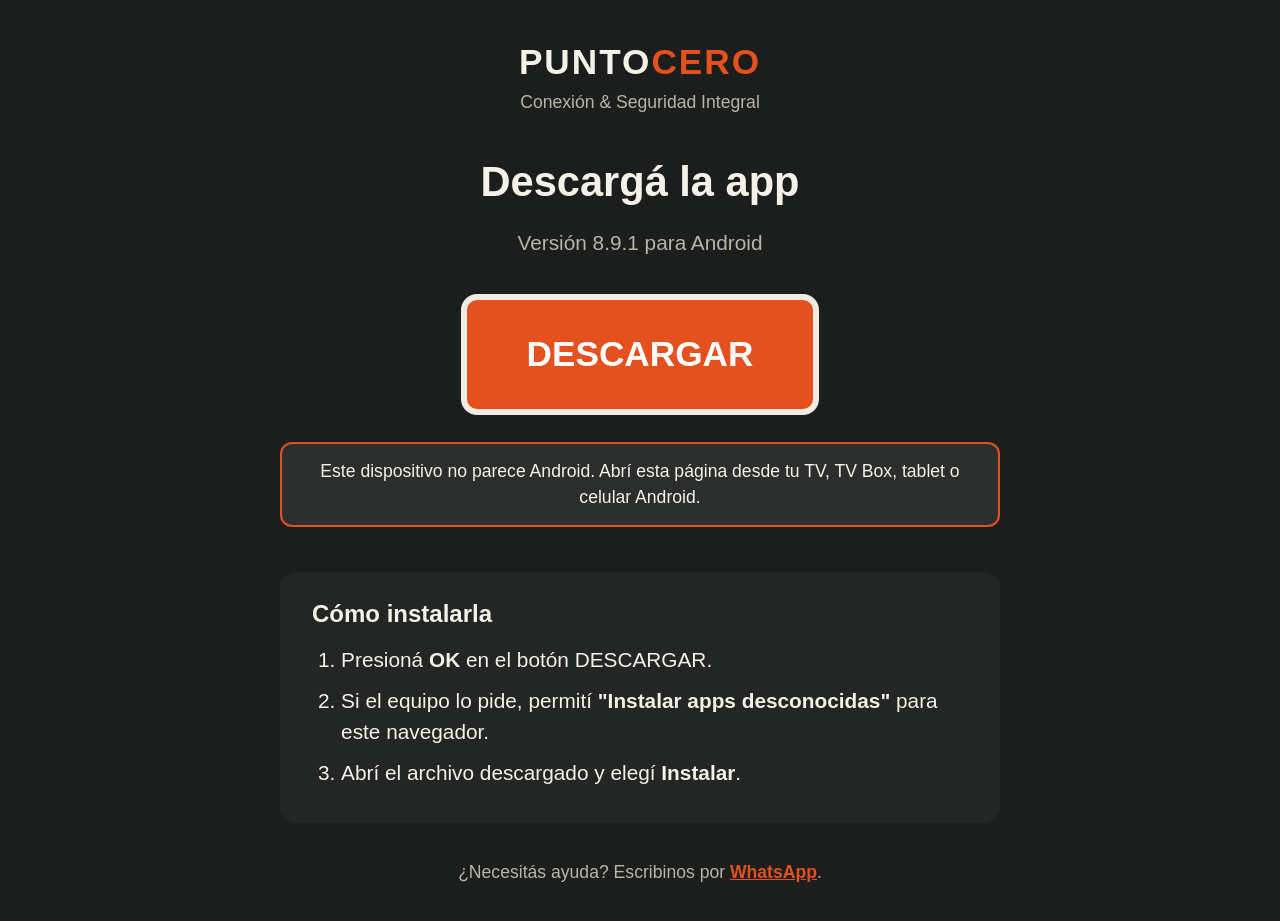
==== tv/index.html @ 002451c1 "Agrega /tv (descarga para TV) y /apk (redireccion al archivo) - tv/index.html: pagina liviana con bo" ====
<!DOCTYPE html>
<html lang="es">
<head>
  <meta charset="UTF-8">
  <meta name="viewport" content="width=device-width, initial-scale=1.0">
  <meta name="robots" content="noindex, nofollow">
  <title>Descargar app | Punto Cero</title>
  <!-- Página liviana y sin dependencias externas, pensada para navegadores de TV y control remoto -->
  <style>
    * { margin: 0; padding: 0; box-sizing: border-box; }
    html, body { min-height: 100%; }
    body {
      font-family: Arial, Helvetica, sans-serif;
      background: #1c1e1d;
      color: #f4f1e8;
      line-height: 1.5;
      text-align: center;
      padding: 4vh 5vw;
    }
    .brand { font-size: 2.2rem; font-weight: 800; letter-spacing: 2px; }
    .brand span { color: #e4501e; }
    .tagline { color: #b8b4a7; font-size: 1.1rem; margin-bottom: 4vh; }
    h1 { font-size: 2.6rem; margin-bottom: 1.5vh; }
    .version { color: #b8b4a7; font-size: 1.3rem; margin-bottom: 4vh; }

    /* Botón grande y con foco bien visible para manejar con el control remoto */
    .btn {
      display: inline-block;
      background: #d24619;
      color: #fff;
      font-size: 2.2rem;
      font-weight: 800;
      text-decoration: none;
      padding: 28px 60px;
      border-radius: 16px;
      border: 6px solid transparent;
    }
    .btn:focus, .btn:hover {
      background: #e4501e;
      border-color: #efece1;
      outline: none;
    }

    .aviso {
      display: none;
      background: #2b2e2c;
      border: 2px solid #e4501e;
      border-radius: 12px;
      max-width: 720px;
      margin: 3vh auto 0;
      padding: 14px 20px;
      font-size: 1.1rem;
    }

    .pasos {
      max-width: 720px;
      margin: 5vh auto 0;
      text-align: left;
      background: #232625;
      border-radius: 16px;
      padding: 24px 32px;
      font-size: 1.3rem;
    }
    .pasos h2 { font-size: 1.5rem; margin-bottom: 12px; }
    .pasos ol { padding-left: 1.4em; }
    .pasos li { margin-bottom: 10px; }
    .ayuda { margin-top: 4vh; font-size: 1.1rem; color: #b8b4a7; }
    .ayuda a { color: #e4501e; font-weight: 700; }
  </style>
</head>
<body>
  <div class="brand">PUNTO<span>CERO</span></div>
  <p class="tagline">Conexión &amp; Seguridad Integral</p>

  <h1>Descargá la app</h1>
  <p class="version">Versión 8.9.1 para Android</p>

  <!-- El botón apunta a /apk, que redirige al archivo (ver archivo _redirects en la raíz) -->
  <a id="dl" class="btn" href="/apk">DESCARGAR</a>

  <p id="aviso" class="aviso">
    Este dispositivo no parece Android. Abrí esta página desde tu TV, TV Box, tablet o celular Android.
  </p>

  <div class="pasos">
    <h2>Cómo instalarla</h2>
    <ol>
      <li>Presioná <strong>OK</strong> en el botón DESCARGAR.</li>
      <li>Si el equipo lo pide, permití <strong>"Instalar apps desconocidas"</strong> para este navegador.</li>
      <li>Abrí el archivo descargado y elegí <strong>Instalar</strong>.</li>
    </ol>
  </div>

  <p class="ayuda">
    ¿Necesitás ayuda? Escribinos por
    <a href="https://wa.me/543782460914" target="_blank" rel="noopener">WhatsApp</a>.
  </p>

  <script>
    // Deja el botón seleccionado para que alcance con presionar OK en el control remoto
    try {
      document.getElementById('dl').focus();
      if (!/Android/i.test(navigator.userAgent)) {
        document.getElementById('aviso').style.display = 'block';
      }
    } catch (e) { /* sin JS la página sigue funcionando */ }
  </script>
</body>
</html>
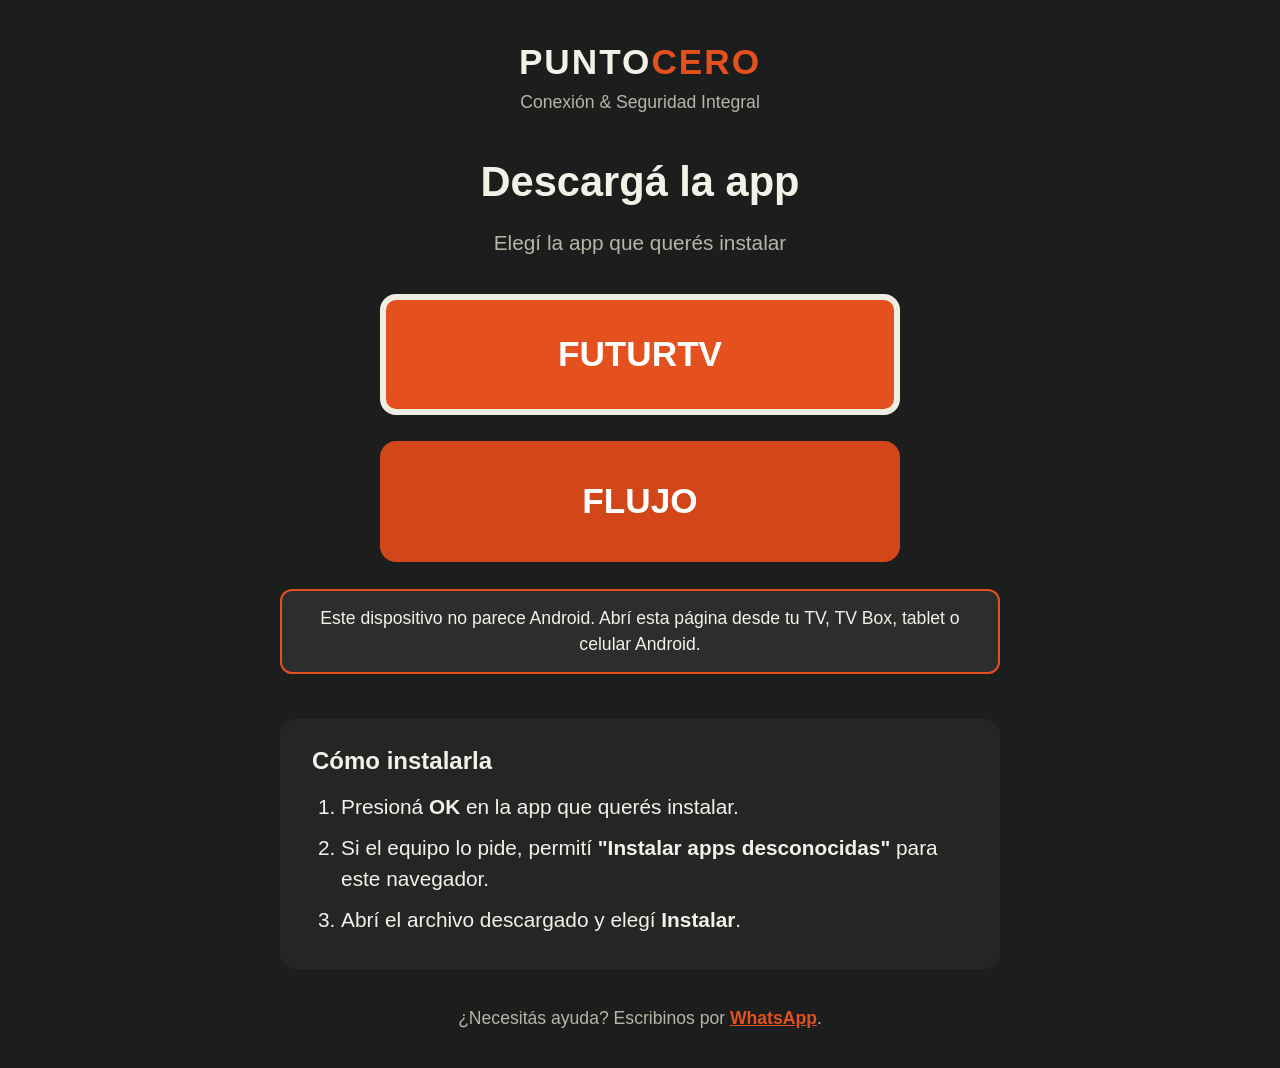
==== commit aecd961e: "Agrega FuturTV: atajos /futurtv y /flujo y dos botones en /tv - _redirects: /futurtv y /flujo rediri" ====
--- a/tv/index.html
+++ b/tv/index.html
@@ -25,7 +25,9 @@
 
     /* Botón grande y con foco bien visible para manejar con el control remoto */
     .btn {
-      display: inline-block;
+      display: block;
+      max-width: 520px;
+      margin: 0 auto 26px;
       background: #d24619;
       color: #fff;
       font-size: 2.2rem;
@@ -73,10 +75,11 @@
   <p class="tagline">Conexión &amp; Seguridad Integral</p>
 
   <h1>Descargá la app</h1>
-  <p class="version">Versión 8.9.1 para Android</p>
+  <p class="version">Elegí la app que querés instalar</p>
 
-  <!-- El botón apunta a /apk, que redirige al archivo (ver archivo _redirects en la raíz) -->
-  <a id="dl" class="btn" href="/apk">DESCARGAR</a>
+  <!-- Cada botón apunta a un atajo que redirige al archivo (ver archivo _redirects en la raíz) -->
+  <a id="dl" class="btn" href="/futurtv">FUTURTV</a>
+  <a class="btn" href="/flujo">FLUJO</a>
 
   <p id="aviso" class="aviso">
     Este dispositivo no parece Android. Abrí esta página desde tu TV, TV Box, tablet o celular Android.
@@ -85,7 +88,7 @@
   <div class="pasos">
     <h2>Cómo instalarla</h2>
     <ol>
-      <li>Presioná <strong>OK</strong> en el botón DESCARGAR.</li>
+      <li>Presioná <strong>OK</strong> en la app que querés instalar.</li>
       <li>Si el equipo lo pide, permití <strong>"Instalar apps desconocidas"</strong> para este navegador.</li>
       <li>Abrí el archivo descargado y elegí <strong>Instalar</strong>.</li>
     </ol>
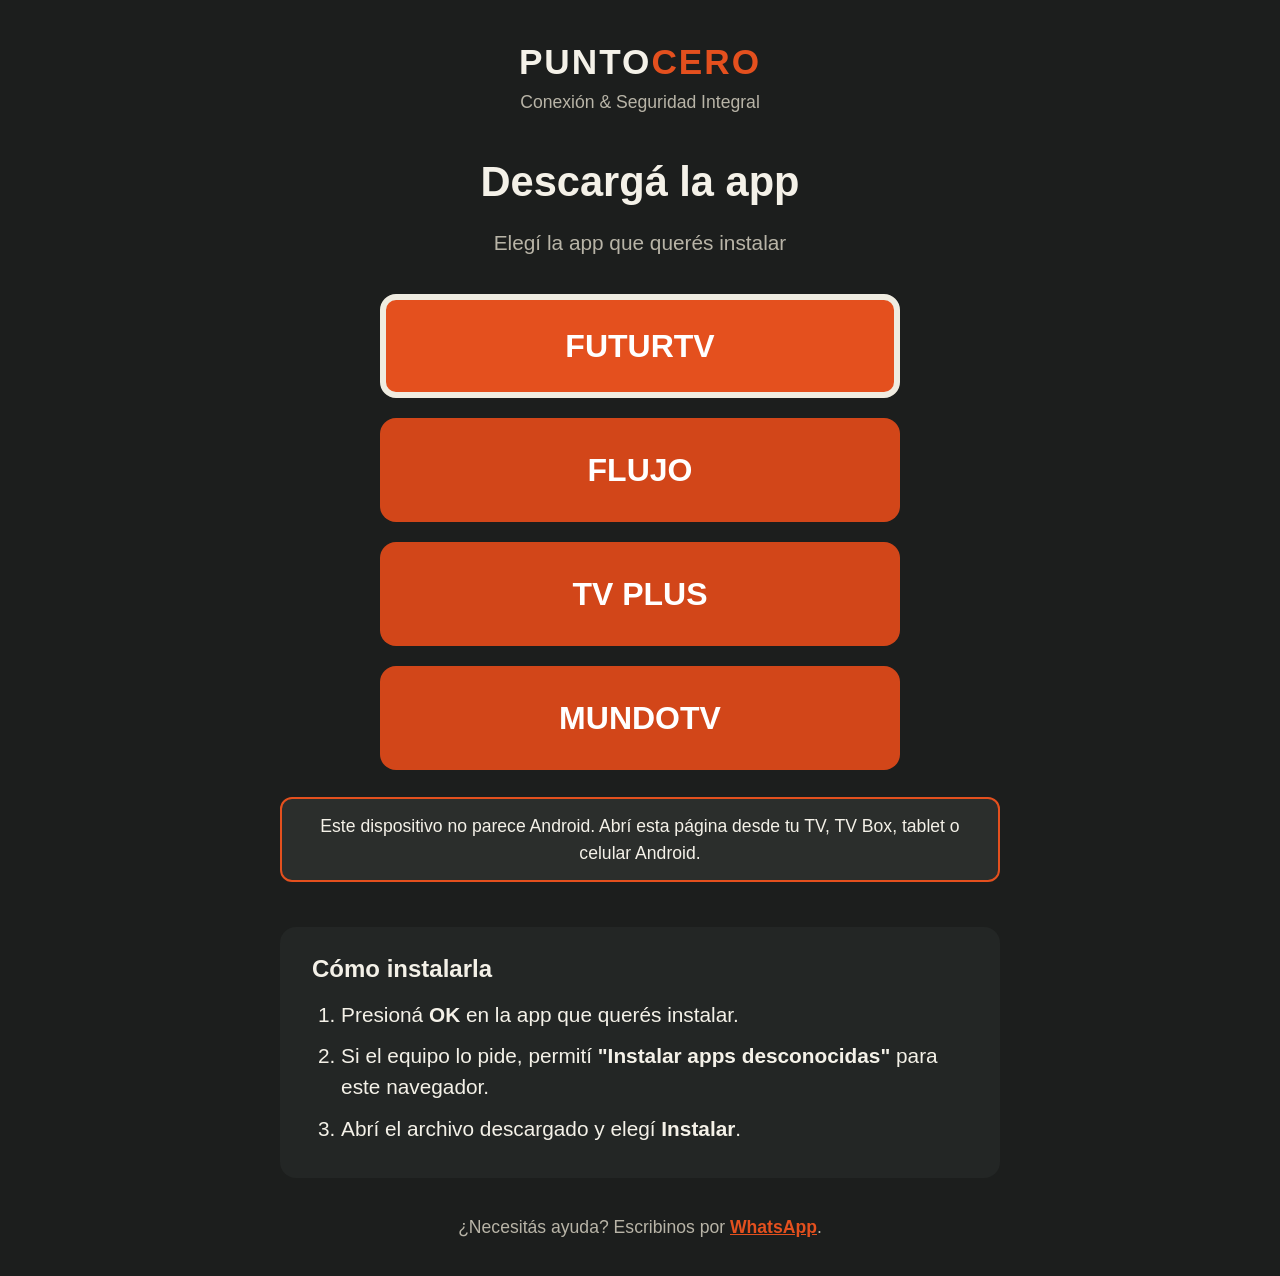
==== commit b0030e7a: "Agrega TV Plus y MundoTV: atajos /tvplus y /mundotv y dos botones en /tv - _redirects: /tvplus y /mu" ====
--- a/tv/index.html
+++ b/tv/index.html
@@ -27,13 +27,13 @@
     .btn {
       display: block;
       max-width: 520px;
-      margin: 0 auto 26px;
+      margin: 0 auto 20px;
       background: #d24619;
       color: #fff;
-      font-size: 2.2rem;
+      font-size: 2rem;
       font-weight: 800;
       text-decoration: none;
-      padding: 28px 60px;
+      padding: 22px 40px;
       border-radius: 16px;
       border: 6px solid transparent;
     }
@@ -80,6 +80,8 @@
   <!-- Cada botón apunta a un atajo que redirige al archivo (ver archivo _redirects en la raíz) -->
   <a id="dl" class="btn" href="/futurtv">FUTURTV</a>
   <a class="btn" href="/flujo">FLUJO</a>
+  <a class="btn" href="/tvplus">TV PLUS</a>
+  <a class="btn" href="/mundotv">MUNDOTV</a>
 
   <p id="aviso" class="aviso">
     Este dispositivo no parece Android. Abrí esta página desde tu TV, TV Box, tablet o celular Android.
